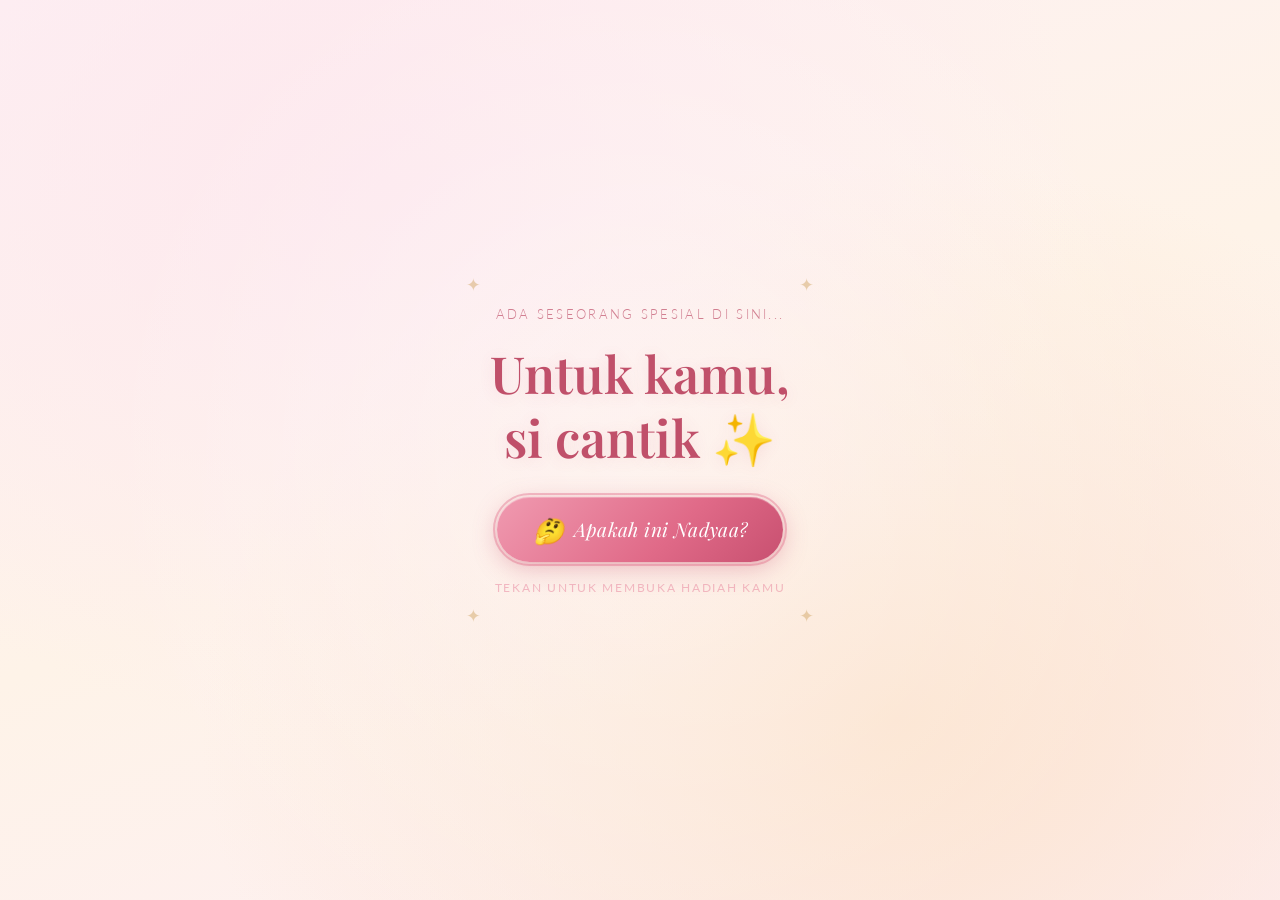
==== index.html @ 49ade5a8 "frist up" ====
<!DOCTYPE html>
<html lang="id">
<head>
  <meta charset="UTF-8" />
  <meta name="viewport" content="width=device-width, initial-scale=1.0, maximum-scale=1.0, user-scalable=no" />
  <meta name="theme-color" content="#fce4ec" />
  <title>Happy Birthday, Nadyaa 🎂</title>
  <link rel="stylesheet" href="style.css" />
  <link href="https://fonts.googleapis.com/css2?family=Playfair+Display:ital,wght@0,400;0,600;1,400&family=Lato:wght@300;400&display=swap" rel="stylesheet" />
</head>
<body>

  <!-- ============================
       HALAMAN AWAL (Intro Screen)
  =============================== -->
  <div id="intro-screen">
    <!-- Partikel hati & bintang (dihasilkan via JS) -->
    <div id="particles-intro"></div>

    <!-- Overlay lembut -->
    <div class="intro-overlay"></div>

    <!-- Konten tengah -->
    <div class="intro-content">
      <div class="intro-decoration top-left">✦</div>
      <div class="intro-decoration top-right">✦</div>

      <p class="intro-subtitle">ada seseorang spesial di sini...</p>
      <h1 class="intro-title">Untuk kamu,<br/>si cantik ✨</h1>

      <!-- Tombol utama -->
      <button id="btn-enter" onclick="handleEnter()">
        <span class="btn-inner">
          <span class="btn-icon">🤔</span>
          <span class="btn-text">Apakah ini Nadyaa?</span>
        </span>
        <span class="btn-ripple"></span>
      </button>

      <p class="intro-hint">tekan untuk membuka hadiah kamu</p>

      <div class="intro-decoration bottom-left">✦</div>
      <div class="intro-decoration bottom-right">✦</div>
    </div>
  </div>

  <!-- ============================
       FADE OVERLAY (transisi)
  =============================== -->
  <div id="fade-overlay"></div>

  <!-- ============================
       HALAMAN GALERI
  =============================== -->
  <div id="gallery-screen" class="hidden">

    <!-- Partikel mengambang di galeri -->
    <div id="particles-gallery"></div>

    <!-- Header galeri -->
    <header class="gallery-header">
      <div class="header-line"></div>
      <p class="header-eyebrow">memory wall</p>
      <h2 class="header-title">Momen Kita ✦</h2>
      <div class="header-line"></div>
    </header>

    <!-- Papan kenangan (scrapbook wall) -->
    <main id="memory-wall">
      <!-- Foto-foto dirender oleh JS -->
    </main>

    <!-- Pesan ulang tahun di bawah -->
    <footer id="birthday-footer" class="hidden-footer">
      <div class="footer-ornament">✦ ✦ ✦</div>
      <p class="footer-sub">dari seseorang yang menyayangimu</p>
      <h2 class="footer-title">Selamat Ulang Tahun,<br/>Nadyaa ❤️</h2>
      <p class="footer-wish">
        Semoga setiap harimu selalu dipenuhi<br/>
        kebahagiaan, cinta, dan senyuman yang tulus.
      </p>
      <div class="footer-hearts">💕 💖 💕</div>
    </footer>

  </div>

  <script src="script.js"></script>
</body>
</html>
---- style.css ----
/* =============================================
   RESET & BASE
   ============================================= */
*, *::before, *::after {
  box-sizing: border-box;
  margin: 0;
  padding: 0;
}

:root {
  /* Palet warna: soft pink, cream, emas, putih */
  --blush:      #f8c8d4;
  --rose:       #e8809a;
  --deep-rose:  #c0506a;
  --cream:      #fdf6ee;
  --warm-white: #fffaf5;
  --gold:       #d4a96a;
  --gold-light: #f0d9b0;
  --shadow:     rgba(180, 80, 110, 0.18);

  /* Tipografi */
  --font-display: 'Playfair Display', Georgia, serif;
  --font-body:    'Lato', system-ui, sans-serif;
}

html {
  font-family: var(--font-body);
  background: var(--cream);
  -webkit-tap-highlight-color: transparent;
  scroll-behavior: smooth;
}

body {
  overflow-x: hidden;
  min-height: 100dvh;
}

/* Utility */
.hidden { display: none !important; }

/* =============================================
   INTRO SCREEN
   ============================================= */
#intro-screen {
  position: fixed;
  inset: 0;
  z-index: 100;
  display: flex;
  align-items: center;
  justify-content: center;
  overflow: hidden;

  /* Gradient lembut & hangat */
  background:
    radial-gradient(ellipse at 30% 20%, #fde8ee 0%, transparent 55%),
    radial-gradient(ellipse at 70% 80%, #fce4d0 0%, transparent 55%),
    linear-gradient(160deg, #fdf0f4 0%, #fef3e8 50%, #fdeef5 100%);
  transition: opacity 0.8s ease;
}

/* Overlay tekstur tipis */
.intro-overlay {
  position: absolute;
  inset: 0;
  background:
    radial-gradient(circle at 50% 50%, rgba(255,255,255,0.4) 0%, transparent 70%);
  pointer-events: none;
}

/* ---- Partikel intro ---- */
#particles-intro {
  position: absolute;
  inset: 0;
  pointer-events: none;
  overflow: hidden;
}

/* ---- Konten tengah ---- */
.intro-content {
  position: relative;
  text-align: center;
  padding: 2rem 1.5rem;
  display: flex;
  flex-direction: column;
  align-items: center;
  gap: 1.2rem;
  animation: fadeUp 1.2s ease both;
}

@keyframes fadeUp {
  from { opacity: 0; transform: translateY(30px); }
  to   { opacity: 1; transform: translateY(0);    }
}

.intro-decoration {
  position: absolute;
  color: var(--gold);
  font-size: 1.1rem;
  opacity: 0.5;
  animation: twinkle 3s ease-in-out infinite alternate;
}
.intro-decoration.top-left    { top: 0.5rem; left: 0.5rem; }
.intro-decoration.top-right   { top: 0.5rem; right: 0.5rem; }
.intro-decoration.bottom-left { bottom: 0.5rem; left: 0.5rem; }
.intro-decoration.bottom-right{ bottom: 0.5rem; right: 0.5rem; }

@keyframes twinkle {
  from { opacity: 0.2; transform: scale(0.9); }
  to   { opacity: 0.7; transform: scale(1.2); }
}

.intro-subtitle {
  font-family: var(--font-body);
  font-size: 0.8rem;
  font-weight: 300;
  letter-spacing: 0.18em;
  text-transform: uppercase;
  color: var(--deep-rose);
  opacity: 0.7;
}

.intro-title {
  font-family: var(--font-display);
  font-size: clamp(2rem, 8vw, 3.2rem);
  font-weight: 600;
  color: var(--deep-rose);
  line-height: 1.25;
  text-shadow: 0 2px 16px rgba(200,80,110,0.12);
}

/* ---- Tombol ---- */
#btn-enter {
  position: relative;
  margin-top: 0.5rem;
  padding: 0;
  border: none;
  background: none;
  cursor: pointer;
  outline: none;
  -webkit-appearance: none;
}

.btn-inner {
  display: flex;
  align-items: center;
  gap: 0.6rem;
  padding: 1rem 2.2rem;
  background: linear-gradient(135deg, #f09ab0 0%, #e06a88 60%, #c85070 100%);
  border-radius: 50px;
  color: #fff;
  font-family: var(--font-display);
  font-size: clamp(1rem, 4vw, 1.2rem);
  font-style: italic;
  letter-spacing: 0.02em;
  box-shadow:
    0 6px 24px rgba(200,80,110,0.35),
    0 1px 4px rgba(200,80,110,0.2),
    inset 0 1px 0 rgba(255,255,255,0.25);
  transition: transform 0.22s cubic-bezier(.34,1.56,.64,1),
              box-shadow 0.22s ease;
}

.btn-icon { font-size: 1.3em; }

#btn-enter:hover .btn-inner,
#btn-enter:focus-visible .btn-inner {
  transform: scale(1.06) translateY(-2px);
  box-shadow:
    0 12px 32px rgba(200,80,110,0.4),
    0 2px 8px rgba(200,80,110,0.25),
    inset 0 1px 0 rgba(255,255,255,0.3);
}

#btn-enter:active .btn-inner {
  transform: scale(0.97);
  box-shadow: 0 4px 12px rgba(200,80,110,0.3);
}

/* Ripple */
.btn-ripple {
  position: absolute;
  inset: -4px;
  border-radius: 54px;
  border: 2px solid rgba(224,106,136,0.4);
  animation: ripplePulse 2.2s ease-out infinite;
}

@keyframes ripplePulse {
  0%   { transform: scale(1);    opacity: 0.6; }
  70%  { transform: scale(1.12); opacity: 0;   }
  100% { transform: scale(1.12); opacity: 0;   }
}

.intro-hint {
  font-size: 0.72rem;
  letter-spacing: 0.15em;
  text-transform: uppercase;
  color: var(--rose);
  opacity: 0.5;
}

/* =============================================
   FADE OVERLAY (transisi antar halaman)
   ============================================= */
#fade-overlay {
  position: fixed;
  inset: 0;
  z-index: 200;
  background: #1a0a10;
  opacity: 0;
  pointer-events: none;
  transition: opacity 0.8s ease;
}

/* =============================================
   GALLERY SCREEN
   ============================================= */
#gallery-screen {
  position: relative;
  min-height: 100dvh;
  background:
    radial-gradient(ellipse at 15% 0%, #fde8ee 0%, transparent 40%),
    radial-gradient(ellipse at 85% 10%, #fce4d0 0%, transparent 40%),
    radial-gradient(ellipse at 50% 100%, #fde8f5 0%, transparent 50%),
    linear-gradient(180deg, #fdf4f7 0%, var(--cream) 40%, #fdf0f5 100%);
  padding-bottom: 4rem;
}

/* Partikel galeri */
#particles-gallery {
  position: fixed;
  inset: 0;
  pointer-events: none;
  z-index: 0;
  overflow: hidden;
}

/* ---- Header galeri ---- */
.gallery-header {
  position: relative;
  z-index: 1;
  text-align: center;
  padding: 3.5rem 1.5rem 1.5rem;
  display: flex;
  flex-direction: column;
  align-items: center;
  gap: 0.6rem;
  animation: fadeDown 0.9s ease both;
}

@keyframes fadeDown {
  from { opacity: 0; transform: translateY(-20px); }
  to   { opacity: 1; transform: translateY(0);    }
}

.header-line {
  width: 60px;
  height: 1px;
  background: linear-gradient(90deg, transparent, var(--gold), transparent);
}

.header-eyebrow {
  font-size: 0.7rem;
  letter-spacing: 0.25em;
  text-transform: uppercase;
  color: var(--gold);
  font-weight: 300;
}

.header-title {
  font-family: var(--font-display);
  font-size: clamp(1.8rem, 7vw, 2.8rem);
  color: var(--deep-rose);
  font-weight: 400;
  font-style: italic;
}

/* =============================================
   MEMORY WALL (Scrapbook)
   ============================================= */
#memory-wall {
  position: relative;
  z-index: 1;
  /* Tinggi dinamis — tiap foto diposisi absolute */
  width: 100%;
  min-height: 100px; /* akan di-set JS */
}

/* ---- Kartu foto ---- */
.photo-card {
  position: absolute;
  background: #fff;

  /* Shadow kertas */
  box-shadow:
    0 4px 12px rgba(180,80,110,0.12),
    0 1px 3px rgba(0,0,0,0.08);

  border-radius: 3px;
  cursor: pointer;
  user-select: none;
  -webkit-user-select: none;

  /* Animasi masuk */
  opacity: 0;
  transform-origin: center center;
  transition:
    box-shadow 0.3s ease,
    transform 0.3s cubic-bezier(.34,1.56,.64,1);
}

.photo-card.appeared {
  animation: cardAppear 0.7s cubic-bezier(.22,1,.36,1) both;
}

@keyframes cardAppear {
  from {
    opacity: 0;
    transform: var(--card-rotate) scale(0.85) translateY(20px);
  }
  to {
    opacity: 1;
    transform: var(--card-rotate) scale(1) translateY(0);
  }
}

/* State setelah animasi selesai */
.photo-card.settled {
  opacity: 1;
  transform: var(--card-rotate);
}

/* Hover / sentuh */
.photo-card:hover,
.photo-card.tapped {
  transform: var(--card-rotate) scale(1.06) translateY(-4px) !important;
  box-shadow:
    0 14px 36px rgba(180,80,110,0.22),
    0 4px 12px rgba(0,0,0,0.1);
  z-index: 50 !important;
}

/* Gambar dalam kartu */
.photo-card img {
  display: block;
  width: 100%;
  height: 100%;
  object-fit: cover;
  border-radius: 2px 2px 0 0;
  /* Lazy loading: blur placeholder */
  filter: blur(0px);
  transition: filter 0.4s ease;
}

.photo-card img.loading {
  filter: blur(8px);
}

/* Label / caption di bawah foto (opsional) */
.photo-caption {
  padding: 6px 8px 8px;
  font-family: var(--font-display);
  font-style: italic;
  font-size: 0.72rem;
  color: var(--rose);
  text-align: center;
  line-height: 1.3;
  white-space: nowrap;
  overflow: hidden;
  text-overflow: ellipsis;
}

/* =============================================
   FOOTER ULANG TAHUN
   ============================================= */
#birthday-footer {
  position: relative;
  z-index: 1;
  text-align: center;
  padding: 4rem 2rem 5rem;
  display: flex;
  flex-direction: column;
  align-items: center;
  gap: 1rem;
}

.hidden-footer {
  opacity: 0;
  transform: translateY(40px);
  transition: opacity 1.2s ease, transform 1.2s ease;
}

.hidden-footer.visible {
  opacity: 1;
  transform: translateY(0);
}

.footer-ornament {
  color: var(--gold);
  letter-spacing: 0.5em;
  font-size: 0.85rem;
  opacity: 0.6;
}

.footer-sub {
  font-size: 0.75rem;
  letter-spacing: 0.18em;
  text-transform: uppercase;
  color: var(--rose);
  opacity: 0.6;
  font-weight: 300;
}

.footer-title {
  font-family: var(--font-display);
  font-size: clamp(1.8rem, 8vw, 3rem);
  color: var(--deep-rose);
  font-weight: 600;
  line-height: 1.3;
  text-shadow: 0 2px 20px rgba(200,80,110,0.15);
}

.footer-wish {
  font-family: var(--font-body);
  font-size: clamp(0.9rem, 3.5vw, 1.05rem);
  font-weight: 300;
  color: #8a4058;
  line-height: 1.8;
  max-width: 320px;
}

.footer-hearts {
  font-size: 1.4rem;
  letter-spacing: 0.5em;
  animation: heartbeat 1.6s ease-in-out infinite;
}

@keyframes heartbeat {
  0%, 100% { transform: scale(1);    }
  50%       { transform: scale(1.12); }
}

/* =============================================
   PARTIKEL (hati & bintang melayang)
   ============================================= */
.particle {
  position: absolute;
  pointer-events: none;
  user-select: none;
  font-size: 0.9rem;
  opacity: 0;
  animation: floatParticle var(--duration, 8s) var(--delay, 0s) ease-in infinite;
}

@keyframes floatParticle {
  0% {
    opacity: 0;
    transform: translateY(0) translateX(0) scale(0.6) rotate(0deg);
  }
  10% { opacity: var(--max-opacity, 0.45); }
  90% { opacity: var(--max-opacity, 0.45); }
  100% {
    opacity: 0;
    transform: translateY(-120px) translateX(var(--drift, 20px)) scale(1) rotate(var(--spin, 30deg));
  }
}

/* =============================================
   REDUCED MOTION — aksesibilitas
   ============================================= */
@media (prefers-reduced-motion: reduce) {
  *, *::before, *::after {
    animation-duration: 0.01ms !important;
    transition-duration: 0.01ms !important;
  }
}

/* =============================================
   RESPONSIVE TWEAKS
   ============================================= */
@media (min-width: 480px) {
  .intro-content { padding: 2.5rem 2rem; }
}

@media (min-width: 768px) {
  .gallery-header { padding-top: 4.5rem; }
}
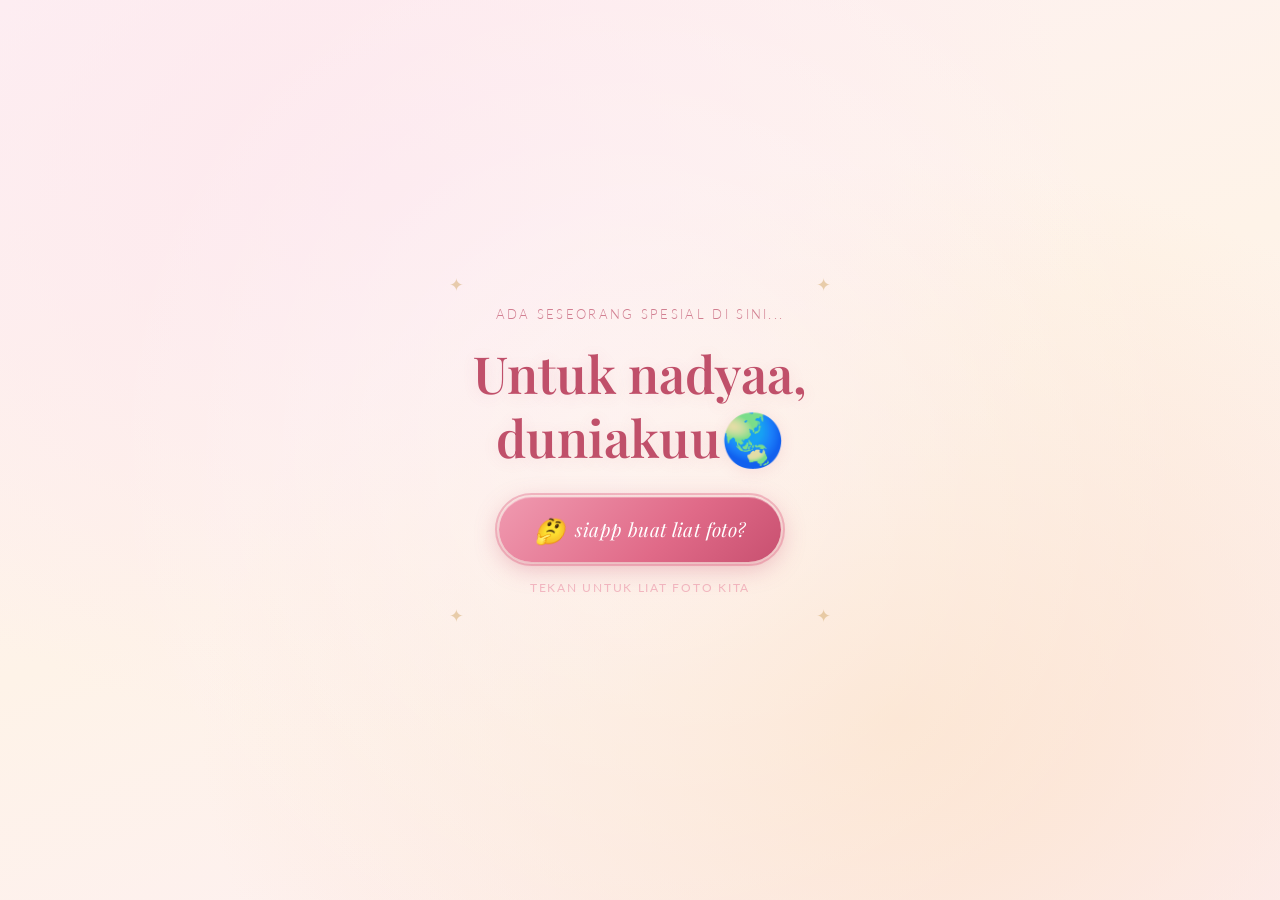
==== commit fc134f7c: "fix html" ====
--- a/index.html
+++ b/index.html
@@ -4,7 +4,7 @@
   <meta charset="UTF-8" />
   <meta name="viewport" content="width=device-width, initial-scale=1.0, maximum-scale=1.0, user-scalable=no" />
   <meta name="theme-color" content="#fce4ec" />
-  <title>Happy Birthday, Nadyaa 🎂</title>
+  <title>fotokitaa</title>
   <link rel="stylesheet" href="style.css" />
   <link href="https://fonts.googleapis.com/css2?family=Playfair+Display:ital,wght@0,400;0,600;1,400&family=Lato:wght@300;400&display=swap" rel="stylesheet" />
 </head>
@@ -26,18 +26,18 @@
       <div class="intro-decoration top-right">✦</div>
 
       <p class="intro-subtitle">ada seseorang spesial di sini...</p>
-      <h1 class="intro-title">Untuk kamu,<br/>si cantik ✨</h1>
+      <h1 class="intro-title">Untuk nadyaa,<br/>duniakuu🌏</h1>
 
       <!-- Tombol utama -->
       <button id="btn-enter" onclick="handleEnter()">
         <span class="btn-inner">
           <span class="btn-icon">🤔</span>
-          <span class="btn-text">Apakah ini Nadyaa?</span>
+          <span class="btn-text">siapp buat liat foto?</span>
         </span>
         <span class="btn-ripple"></span>
       </button>
 
-      <p class="intro-hint">tekan untuk membuka hadiah kamu</p>
+      <p class="intro-hint">tekan untuk liat foto kita</p>
 
       <div class="intro-decoration bottom-left">✦</div>
       <div class="intro-decoration bottom-right">✦</div>
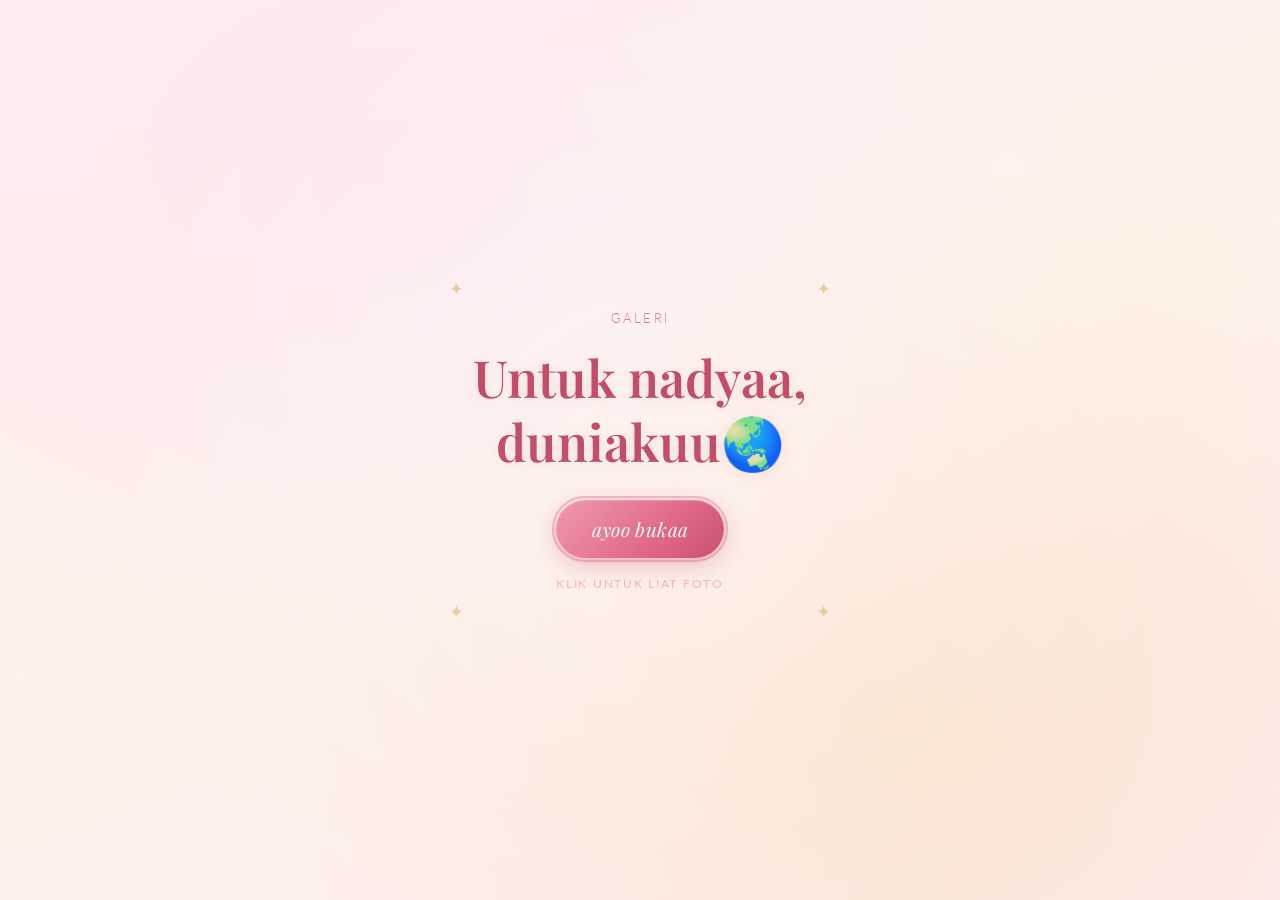
==== commit 1eedf46d: "change start page" ====
--- a/index.html
+++ b/index.html
@@ -4,7 +4,7 @@
   <meta charset="UTF-8" />
   <meta name="viewport" content="width=device-width, initial-scale=1.0, maximum-scale=1.0, user-scalable=no" />
   <meta name="theme-color" content="#fce4ec" />
-  <title>fotokitaa</title>
+  <title>momenkitaa</title>
   <link rel="stylesheet" href="style.css" />
   <link href="https://fonts.googleapis.com/css2?family=Playfair+Display:ital,wght@0,400;0,600;1,400&family=Lato:wght@300;400&display=swap" rel="stylesheet" />
 </head>
@@ -25,19 +25,18 @@
       <div class="intro-decoration top-left">✦</div>
       <div class="intro-decoration top-right">✦</div>
 
-      <p class="intro-subtitle">ada seseorang spesial di sini...</p>
+      <p class="intro-subtitle">galeri</p>
       <h1 class="intro-title">Untuk nadyaa,<br/>duniakuu🌏</h1>
 
       <!-- Tombol utama -->
       <button id="btn-enter" onclick="handleEnter()">
         <span class="btn-inner">
-          <span class="btn-icon">🤔</span>
-          <span class="btn-text">siapp buat liat foto?</span>
+          <span class="btn-text">ayoo bukaa</span>
         </span>
         <span class="btn-ripple"></span>
       </button>
 
-      <p class="intro-hint">tekan untuk liat foto kita</p>
+      <p class="intro-hint">klik untuk liat foto</p>
 
       <div class="intro-decoration bottom-left">✦</div>
       <div class="intro-decoration bottom-right">✦</div>
--- a/style.css
+++ b/style.css
@@ -160,17 +160,6 @@
               box-shadow 0.22s ease;
 }
 
-.btn-icon { font-size: 1.3em; }
-
-#btn-enter:hover .btn-inner,
-#btn-enter:focus-visible .btn-inner {
-  transform: scale(1.06) translateY(-2px);
-  box-shadow:
-    0 12px 32px rgba(200,80,110,0.4),
-    0 2px 8px rgba(200,80,110,0.25),
-    inset 0 1px 0 rgba(255,255,255,0.3);
-}
-
 #btn-enter:active .btn-inner {
   transform: scale(0.97);
   box-shadow: 0 4px 12px rgba(200,80,110,0.3);
